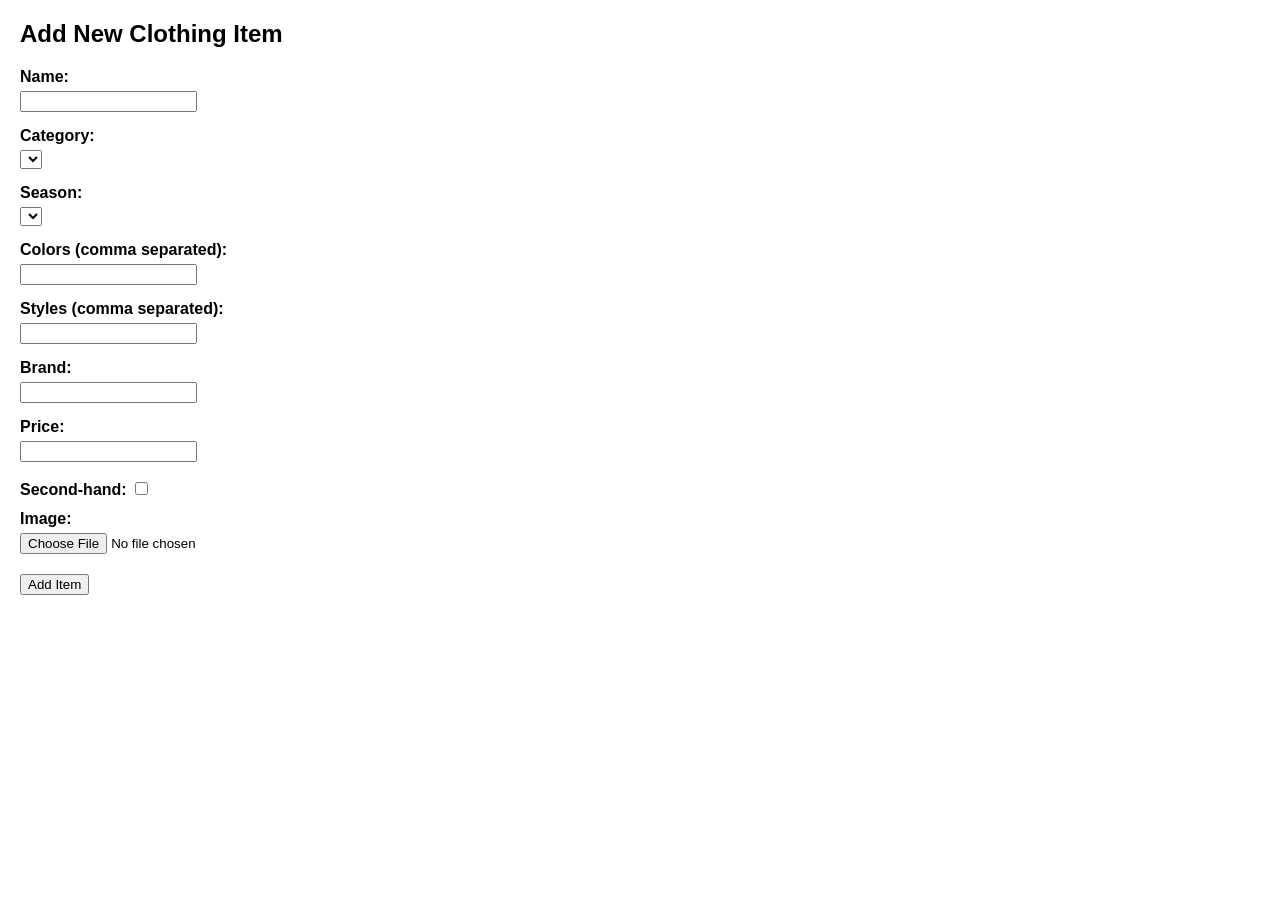
==== frontend/add_item.html @ 3f0be3c2 "refactoring of frontend, outfit functions" ====
<!-- <form id="add-item-form">
    <label>Category:</label>
    <select name="category" required></select><br><br>

    <label>Season:</label>
    <select name="season"></select><br><br>

    <label>Colors:</label>
    <input type="text" name="colors" placeholder="Comma-separated"><br><br>

    <button type="submit">Add Item</button>
</form>

<script>
async function populateForm() {
    const resp = await fetch("/allowed_values");
    const data = await resp.json();

    // Populate categories
    const categorySelect = document.querySelector("select[name='category']");
    data.categories.forEach(c => {
        const option = document.createElement("option");
        option.value = c;
        option.textContent = c;
        categorySelect.appendChild(option);
    });

    // Populate seasons
    const seasonSelect = document.querySelector("select[name='season']");
    data.seasons.forEach(s => {
        const option = document.createElement("option");
        option.value = s;
        option.textContent = s;
        seasonSelect.appendChild(option);
    });
}

populateForm();
</script> -->

<!DOCTYPE html>
<html lang="en">
<head>
    <meta charset="UTF-8">
    <title>Add Clothing Item</title>
    <style>
        body { font-family: sans-serif; margin: 20px; }
        label { font-weight: bold; }
        .filter-group label { margin-right: 10px; }
        input, select, button { margin-top: 5px; margin-bottom: 15px; }
    </style>
</head>
<body>

<h2>Add New Clothing Item</h2>

<form id="add-item-form">
    <label>Name:</label><br>
    <input type="text" name="name" required><br>

    <label>Category:</label><br>
    <select name="category" required></select><br>

    <label>Season:</label><br>
    <select name="season"></select><br>

    <label>Colors (comma separated):</label><br>
    <input type="text" name="colors"><br>

    <label>Styles (comma separated):</label><br>
    <input type="text" name="styles"><br>

    <label>Brand:</label><br>
    <input type="text" name="brand"><br>

    <label>Price:</label><br>
    <input type="number" name="price" step="0.01"><br>

    <label>Second-hand:</label>
    <input type="checkbox" name="second_hand"><br>

    <label>Image:</label><br>
    <input type="file" name="image"><br>

    <button type="submit">Add Item</button>
</form>

<script>
async function populateForm() {
    // Fetch allowed values from backend
    const resp = await fetch("/allowed_values");
    const data = await resp.json();

    const categorySelect = document.querySelector("select[name='category']");
    data.categories.forEach(c => {
        const option = document.createElement("option");
        option.value = c;
        option.textContent = c;
        categorySelect.appendChild(option);
    });

    const seasonSelect = document.querySelector("select[name='season']");
    data.seasons.forEach(s => {
        const option = document.createElement("option");
        option.value = s;
        option.textContent = s;
        seasonSelect.appendChild(option);
    });
}

populateForm();

// Handle form submission
document.getElementById("add-item-form").addEventListener("submit", async (e) => {
    e.preventDefault();

    const form = e.target;
    const formData = new FormData(form);

    // Handle optional fields
    const colors = formData.get("colors") ? formData.get("colors").split(",").map(c => c.trim()) : [];
    const styles = formData.get("styles") ? formData.get("styles").split(",").map(s => s.trim()) : [];

    // Handle image upload separately
    let image_filename = null;
    if (formData.get("image") && formData.get("image").size > 0) {
        const imageData = new FormData();
        imageData.append("file", formData.get("image"));

        const uploadResp = await fetch("/upload_image", { // create this endpoint
            method: "POST",
            body: imageData
        });
        if (uploadResp.ok) {
            const uploadData = await uploadResp.json();
            image_filename = uploadData.filename;
        } else {
            alert("Image upload failed");
            return;
        }
    }

    // Prepare JSON payload for your API
    const payload = {
        name: formData.get("name"),
        category: formData.get("category"),
        season: formData.get("season") || null,
        colors: colors,
        style: styles,
        brand: formData.get("brand") || null,
        price: formData.get("price") ? parseFloat(formData.get("price")) : null,
        second_hand: formData.get("second_hand") ? true : false,
        image_filename: image_filename
    };

    const response = await fetch("/create_clothing_item", {
        method: "POST",
        headers: { "Content-Type": "application/json" },
        body: JSON.stringify(payload)
    });

    if (response.ok) {
        const newItem = await response.json();
        alert(`Created item: ${newItem.name}`);
        form.reset();
    } else {
        const error = await response.json();
        alert("Error: " + JSON.stringify(error));
    }
});
</script>

</body>
</html>
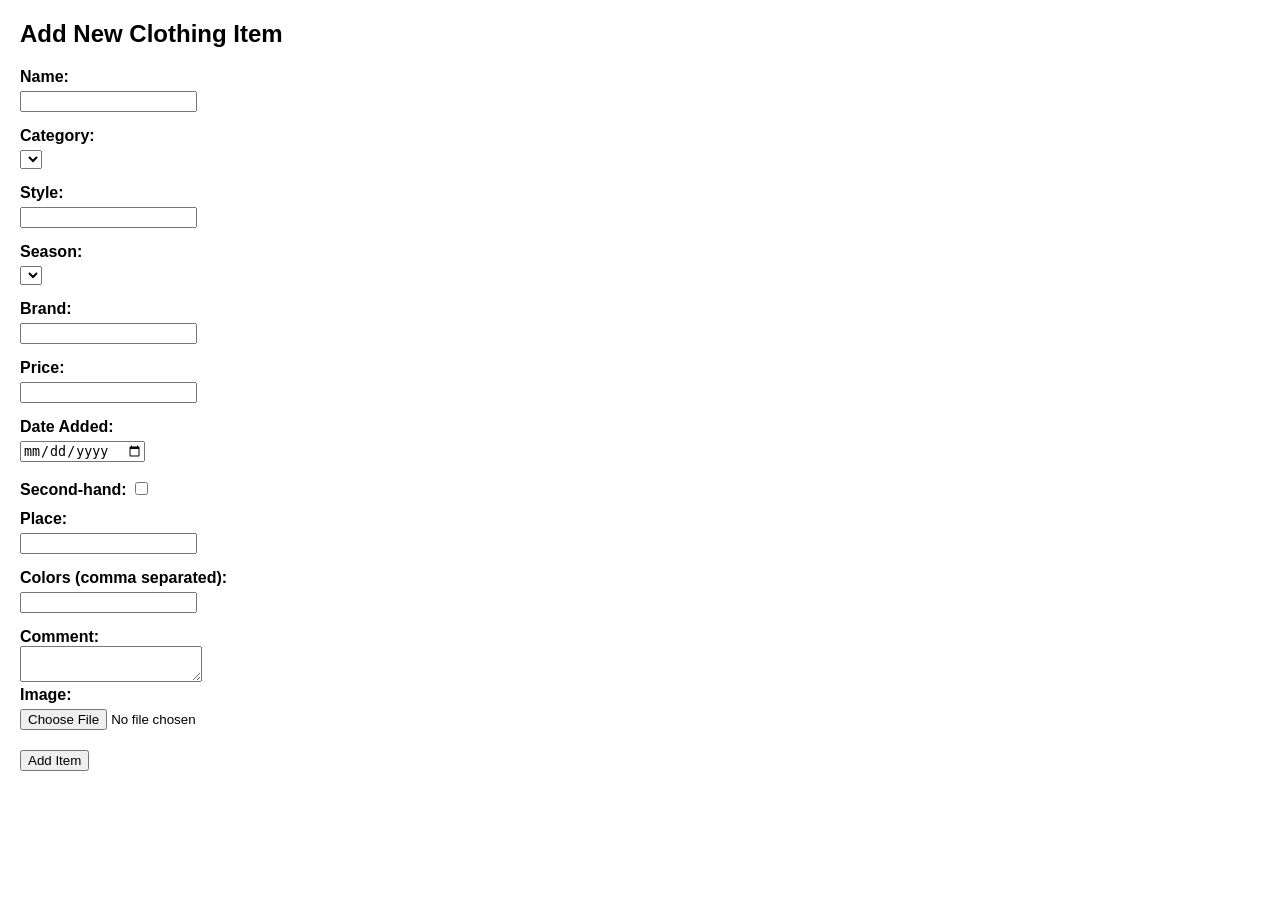
==== commit 03892d3d: "refactoring frontend" ====
--- a/frontend/add_item.html
+++ b/frontend/add_item.html
@@ -56,19 +56,16 @@
 
 <form id="add-item-form">
     <label>Name:</label><br>
-    <input type="text" name="name" required><br>
+    <input type="text" name="name"><br>
 
     <label>Category:</label><br>
-    <select name="category" required></select><br>
+    <select name="category"></select><br>
+
+    <label>Style:</label><br>
+    <input type="text" name="style"><br>
 
     <label>Season:</label><br>
     <select name="season"></select><br>
-
-    <label>Colors (comma separated):</label><br>
-    <input type="text" name="colors"><br>
-
-    <label>Styles (comma separated):</label><br>
-    <input type="text" name="styles"><br>
 
     <label>Brand:</label><br>
     <input type="text" name="brand"><br>
@@ -76,8 +73,20 @@
     <label>Price:</label><br>
     <input type="number" name="price" step="0.01"><br>
 
+    <label>Date Added:</label><br>
+    <input type="date" name="date_added"><br>
+
     <label>Second-hand:</label>
     <input type="checkbox" name="second_hand"><br>
+
+    <label>Place:</label><br>
+    <input type="text" name="place"><br>
+
+    <label>Colors (comma separated):</label><br>
+    <input type="text" name="colors"><br>
+
+    <label>Comment:</label><br>
+    <textarea name="comment"></textarea><br>
 
     <label>Image:</label><br>
     <input type="file" name="image"><br>
@@ -119,7 +128,10 @@
 
     // Handle optional fields
     const colors = formData.get("colors") ? formData.get("colors").split(",").map(c => c.trim()) : [];
-    const styles = formData.get("styles") ? formData.get("styles").split(",").map(s => s.trim()) : [];
+    const styles = formData.get("style")
+    ? formData.get("style").split(",").map(s => s.trim())
+    : [];
+    // const styles = formData.get("styles") ? formData.get("styles").split(",").map(s => s.trim()) : [];
 
     // Handle image upload separately
     let image_filename = null;
@@ -146,7 +158,7 @@
         category: formData.get("category"),
         season: formData.get("season") || null,
         colors: colors,
-        style: styles,
+        style: styles.length ? styles : null,
         brand: formData.get("brand") || null,
         price: formData.get("price") ? parseFloat(formData.get("price")) : null,
         second_hand: formData.get("second_hand") ? true : false,
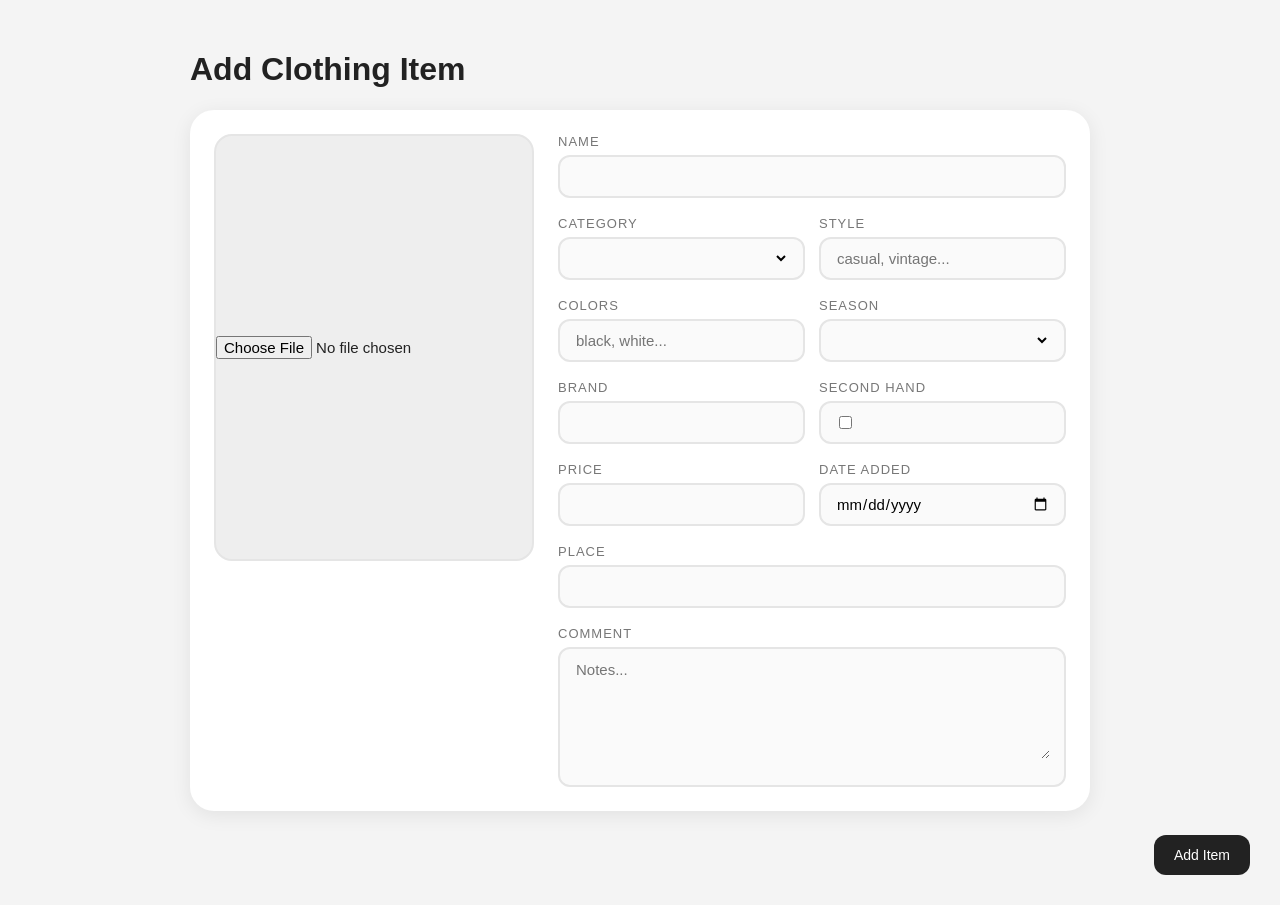
==== commit 5fd78085: "common style for html individual item" ====
--- a/frontend/add_item.html
+++ b/frontend/add_item.html
@@ -1,184 +1,427 @@
-<!-- <form id="add-item-form">
-    <label>Category:</label>
-    <select name="category" required></select><br><br>
-
-    <label>Season:</label>
-    <select name="season"></select><br><br>
-
-    <label>Colors:</label>
-    <input type="text" name="colors" placeholder="Comma-separated"><br><br>
-
-    <button type="submit">Add Item</button>
-</form>
-
-<script>
-async function populateForm() {
-    const resp = await fetch("/allowed_values");
-    const data = await resp.json();
-
-    // Populate categories
-    const categorySelect = document.querySelector("select[name='category']");
-    data.categories.forEach(c => {
-        const option = document.createElement("option");
-        option.value = c;
-        option.textContent = c;
-        categorySelect.appendChild(option);
-    });
-
-    // Populate seasons
-    const seasonSelect = document.querySelector("select[name='season']");
-    data.seasons.forEach(s => {
-        const option = document.createElement("option");
-        option.value = s;
-        option.textContent = s;
-        seasonSelect.appendChild(option);
-    });
-}
-
-populateForm();
-</script> -->
-
 <!DOCTYPE html>
 <html lang="en">
 <head>
     <meta charset="UTF-8">
+    <meta name="viewport" content="width=device-width, initial-scale=1.0">
+
     <title>Add Clothing Item</title>
+
+    <link rel="stylesheet" href="css/individual_item.css">
+
     <style>
-        body { font-family: sans-serif; margin: 20px; }
-        label { font-weight: bold; }
-        .filter-group label { margin-right: 10px; }
-        input, select, button { margin-top: 5px; margin-bottom: 15px; }
+
+        form {
+            width: 100%;
+        }
+
+        input,
+        textarea,
+        select {
+            width: 100%;
+            border: none;
+            background: transparent;
+            font-size: 15px;
+            outline: none;
+            font-family: inherit;
+        }
+
+        textarea {
+            resize: vertical;
+            min-height: 100px;
+        }
+
+        .upload-box {
+            cursor: pointer;
+        }
+
+        .upload-box input[type="file"] {
+            border: none;
+            background: transparent;
+            cursor: pointer;
+        }
+
+        .submit-row {
+            margin-top: 24px;
+            display: flex;
+            justify-content: flex-end;
+        }
+
+        #save-button {
+            background: #222;
+            color: white;
+            padding: 12px 20px;
+            border-radius: 12px;
+        }
+
+        .page-title {
+            max-width: 900px;
+            margin: auto;
+            margin-bottom: 20px;
+        }
+
     </style>
 </head>
+
 <body>
 
-<h2>Add New Clothing Item</h2>
+<div class="page-title">
+    <h1>Add Clothing Item</h1>
+</div>
 
 <form id="add-item-form">
-    <label>Name:</label><br>
-    <input type="text" name="name"><br>
-
-    <label>Category:</label><br>
-    <select name="category"></select><br>
-
-    <label>Style:</label><br>
-    <input type="text" name="style"><br>
-
-    <label>Season:</label><br>
-    <select name="season"></select><br>
-
-    <label>Brand:</label><br>
-    <input type="text" name="brand"><br>
-
-    <label>Price:</label><br>
-    <input type="number" name="price" step="0.01"><br>
-
-    <label>Date Added:</label><br>
-    <input type="date" name="date_added"><br>
-
-    <label>Second-hand:</label>
-    <input type="checkbox" name="second_hand"><br>
-
-    <label>Place:</label><br>
-    <input type="text" name="place"><br>
-
-    <label>Colors (comma separated):</label><br>
-    <input type="text" name="colors"><br>
-
-    <label>Comment:</label><br>
-    <textarea name="comment"></textarea><br>
-
-    <label>Image:</label><br>
-    <input type="file" name="image"><br>
-
-    <button type="submit">Add Item</button>
+
+    <div class="item-card">
+
+        <!-- LEFT SIDE -->
+        <div class="image-box upload-box">
+
+            <input type="file" name="image" accept="image/*">
+
+        </div>
+
+        <!-- RIGHT SIDE -->
+        <div class="details">
+
+            <!-- NAME -->
+            <div class="field">
+                <div class="field-label">Name</div>
+
+                <div class="field-value">
+                    <input type="text" name="name">
+                </div>
+            </div>
+
+            <!-- CATEGORY + STYLE -->
+            <div class="two-columns">
+
+                <div class="field">
+                    <div class="field-label">Category</div>
+
+                    <div class="field-value">
+                        <select name="category"></select>
+                    </div>
+                </div>
+
+                <div class="field">
+                    <div class="field-label">Style</div>
+
+                    <div class="field-value">
+                        <input
+                            type="text"
+                            name="style"
+                            placeholder="casual, vintage..."
+                        >
+                    </div>
+                </div>
+
+            </div>
+
+            <!-- COLORS + SEASON -->
+            <div class="two-columns">
+
+                <div class="field">
+                    <div class="field-label">Colors</div>
+
+                    <div class="field-value">
+                        <input
+                            type="text"
+                            name="colors"
+                            placeholder="black, white..."
+                        >
+                    </div>
+                </div>
+
+                <div class="field">
+                    <div class="field-label">Season</div>
+
+                    <div class="field-value">
+                        <select name="season"></select>
+                    </div>
+                </div>
+
+            </div>
+
+            <!-- BRAND + SECOND HAND -->
+            <div class="two-columns">
+
+                <div class="field">
+                    <div class="field-label">Brand</div>
+
+                    <div class="field-value">
+                        <input type="text" name="brand">
+                    </div>
+                </div>
+
+                <div class="field">
+                    <div class="field-label">Second Hand</div>
+
+                    <div class="field-value">
+                        <input
+                            type="checkbox"
+                            name="second_hand"
+                            style="width:auto;"
+                        >
+                    </div>
+                </div>
+
+            </div>
+
+            <!-- PRICE + DATE -->
+            <div class="two-columns">
+
+                <div class="field">
+                    <div class="field-label">Price</div>
+
+                    <div class="field-value">
+                        <input
+                            type="number"
+                            name="price"
+                            step="0.01"
+                        >
+                    </div>
+                </div>
+
+                <div class="field">
+                    <div class="field-label">Date Added</div>
+
+                    <div class="field-value">
+                        <input type="date" name="date_added">
+                    </div>
+                </div>
+
+            </div>
+
+            <!-- PLACE -->
+            <div class="field">
+                <div class="field-label">Place</div>
+
+                <div class="field-value">
+                    <input type="text" name="place">
+                </div>
+            </div>
+
+            <!-- COMMENT -->
+            <div class="field">
+
+                <div class="field-label">Comment</div>
+
+                <div class="field-value comment-box">
+
+                    <textarea
+                        name="comment"
+                        placeholder="Notes..."
+                    ></textarea>
+
+                </div>
+
+            </div>
+
+        </div>
+
+    </div>
+
+    <div class="submit-row">
+        <button type="submit" id="save-button">
+            Add Item
+        </button>
+    </div>
+
 </form>
 
 <script>
+
 async function populateForm() {
-    // Fetch allowed values from backend
+
     const resp = await fetch("/allowed_values");
+
     const data = await resp.json();
 
-    const categorySelect = document.querySelector("select[name='category']");
+    const categorySelect =
+        document.querySelector("select[name='category']");
+
+    const emptyCategory =
+        document.createElement("option");
+
+    emptyCategory.value = "";
+    emptyCategory.textContent = "";
+
+    categorySelect.appendChild(emptyCategory);
+
     data.categories.forEach(c => {
-        const option = document.createElement("option");
+
+        const option =
+            document.createElement("option");
+
         option.value = c;
         option.textContent = c;
+
         categorySelect.appendChild(option);
+
     });
 
-    const seasonSelect = document.querySelector("select[name='season']");
+    const seasonSelect =
+        document.querySelector("select[name='season']");
+
+    const emptySeason =
+        document.createElement("option");
+
+    emptySeason.value = "";
+    emptySeason.textContent = "";
+
+    seasonSelect.appendChild(emptySeason);
+
     data.seasons.forEach(s => {
-        const option = document.createElement("option");
+
+        const option =
+            document.createElement("option");
+
         option.value = s;
         option.textContent = s;
+
         seasonSelect.appendChild(option);
+
     });
+
 }
 
 populateForm();
 
-// Handle form submission
-document.getElementById("add-item-form").addEventListener("submit", async (e) => {
+document.getElementById("add-item-form")
+.addEventListener("submit", async (e) => {
+
     e.preventDefault();
 
     const form = e.target;
+
     const formData = new FormData(form);
 
-    // Handle optional fields
-    const colors = formData.get("colors") ? formData.get("colors").split(",").map(c => c.trim()) : [];
-    const styles = formData.get("style")
-    ? formData.get("style").split(",").map(s => s.trim())
-    : [];
-    // const styles = formData.get("styles") ? formData.get("styles").split(",").map(s => s.trim()) : [];
-
-    // Handle image upload separately
+    const colors =
+        formData.get("colors")
+            ? formData.get("colors")
+                .split(",")
+                .map(c => c.trim())
+            : [];
+
+    const styles =
+        formData.get("style")
+            ? formData.get("style")
+                .split(",")
+                .map(s => s.trim())
+            : [];
+
     let image_filename = null;
-    if (formData.get("image") && formData.get("image").size > 0) {
+
+    if (
+        formData.get("image")
+        && formData.get("image").size > 0
+    ) {
+
         const imageData = new FormData();
-        imageData.append("file", formData.get("image"));
-
-        const uploadResp = await fetch("/upload_image", { // create this endpoint
+
+        imageData.append(
+            "file",
+            formData.get("image")
+        );
+
+        const uploadResp =
+            await fetch("/upload_image", {
+                method: "POST",
+                body: imageData
+            });
+
+        if (uploadResp.ok) {
+
+            const uploadData =
+                await uploadResp.json();
+
+            image_filename =
+                uploadData.filename;
+
+        } else {
+
+            alert("Image upload failed");
+
+            return;
+        }
+    }
+
+    const payload = {
+
+        name: formData.get("name"),
+
+        category: formData.get("category"),
+
+        season:
+            formData.get("season") || null,
+
+        colors: colors,
+
+        style:
+            styles.length
+                ? styles
+                : null,
+
+        brand:
+            formData.get("brand") || null,
+
+        price:
+            formData.get("price")
+                ? parseFloat(formData.get("price"))
+                : null,
+
+        second_hand:
+            formData.get("second_hand")
+                ? true
+                : false,
+
+        place:
+            formData.get("place") || null,
+
+        comment:
+            formData.get("comment") || null,
+
+        date_added:
+            formData.get("date_added") || null,
+
+        image_filename:
+            image_filename
+
+    };
+
+    const response =
+        await fetch("/create_clothing_item", {
+
             method: "POST",
-            body: imageData
+
+            headers: {
+                "Content-Type": "application/json"
+            },
+
+            body: JSON.stringify(payload)
+
         });
-        if (uploadResp.ok) {
-            const uploadData = await uploadResp.json();
-            image_filename = uploadData.filename;
-        } else {
-            alert("Image upload failed");
-            return;
-        }
+
+    if (response.ok) {
+
+        const newItem =
+            await response.json();
+
+        alert(`Created item: ${newItem.name}`);
+
+        form.reset();
+
+    } else {
+
+        const error =
+            await response.json();
+
+        alert(
+            "Error: "
+            + JSON.stringify(error)
+        );
+
     }
 
-    // Prepare JSON payload for your API
-    const payload = {
-        name: formData.get("name"),
-        category: formData.get("category"),
-        season: formData.get("season") || null,
-        colors: colors,
-        style: styles.length ? styles : null,
-        brand: formData.get("brand") || null,
-        price: formData.get("price") ? parseFloat(formData.get("price")) : null,
-        second_hand: formData.get("second_hand") ? true : false,
-        image_filename: image_filename
-    };
-
-    const response = await fetch("/create_clothing_item", {
-        method: "POST",
-        headers: { "Content-Type": "application/json" },
-        body: JSON.stringify(payload)
-    });
-
-    if (response.ok) {
-        const newItem = await response.json();
-        alert(`Created item: ${newItem.name}`);
-        form.reset();
-    } else {
-        const error = await response.json();
-        alert("Error: " + JSON.stringify(error));
-    }
 });
 </script>
 
--- a/frontend/css/individual_item.css
+++ b/frontend/css/individual_item.css
@@ -0,0 +1,152 @@
+* {
+    box-sizing: border-box;
+}
+
+body {
+    margin: 0;
+    padding: 30px;
+    font-family: Arial, sans-serif;
+    background: #f4f4f4;
+    color: #222;
+}
+
+.top-buttons {
+    display: flex;
+    gap: 10px;
+    margin-bottom: 20px;
+}
+
+button {
+    padding: 10px 16px;
+    border: none;
+    border-radius: 10px;
+    cursor: pointer;
+    font-size: 14px;
+    transition: 0.2s;
+}
+
+button:hover {
+    transform: translateY(-1px);
+}
+
+#back-button {
+    background: white;
+    border: 1px solid #ddd;
+}
+
+#edit-button {
+    background: #222;
+    color: white;
+}
+
+#delete-item-button {
+    background: #c62828;
+    color: white;
+}
+
+.item-card {
+    width: 100%;
+    max-width: 900px;
+    margin: auto;
+    background: white;
+    border-radius: 24px;
+    padding: 24px;
+    box-shadow: 0 4px 20px rgba(0,0,0,0.08);
+
+    display: grid;
+    grid-template-columns: 320px 1fr;
+    gap: 24px;
+}
+
+.image-box {
+    width: 100%;
+    aspect-ratio: 3 / 4;
+    border-radius: 18px;
+    background: #eee;
+    overflow: hidden;
+    border: 2px solid #e5e5e5;
+
+    display: flex;
+    align-items: center;
+    justify-content: center;
+
+    padding: 0px;
+}
+
+.image-box img {
+    width: 100%;
+    height: 100%;
+    object-fit: contain;
+    background: #f5f5f5;
+}
+
+.placeholder {
+    color: #999;
+    font-size: 18px;
+}
+
+.details {
+    display: flex;
+    flex-direction: column;
+    gap: 18px;
+}
+
+.field {
+    display: flex;
+    flex-direction: column;
+    gap: 6px;
+}
+
+.field-label {
+    font-size: 13px;
+    color: #777;
+    text-transform: uppercase;
+    letter-spacing: 1px;
+}
+
+.field-value {
+    min-height: 42px;
+    border: 2px solid #e5e5e5;
+    border-radius: 12px;
+    padding: 10px 14px;
+    background: #fafafa;
+
+    display: flex;
+    align-items: center;
+}
+
+.two-columns {
+    display: grid;
+    grid-template-columns: 1fr 1fr;
+    gap: 14px;
+}
+
+.comment-box {
+    min-height: 140px;
+    align-items: flex-start;
+    white-space: pre-wrap;
+}
+
+.appearances {
+    margin-top: 30px;
+    max-width: 900px;
+    margin-inline: auto;
+    background: white;
+    border-radius: 24px;
+    padding: 24px;
+    box-shadow: 0 4px 20px rgba(0,0,0,0.08);
+}
+
+ul {
+    margin-top: 8px;
+}
+
+@media (max-width: 760px) {
+    .item-card {
+        grid-template-columns: 1fr;
+    }
+
+    .two-columns {
+        grid-template-columns: 1fr;
+    }
+}
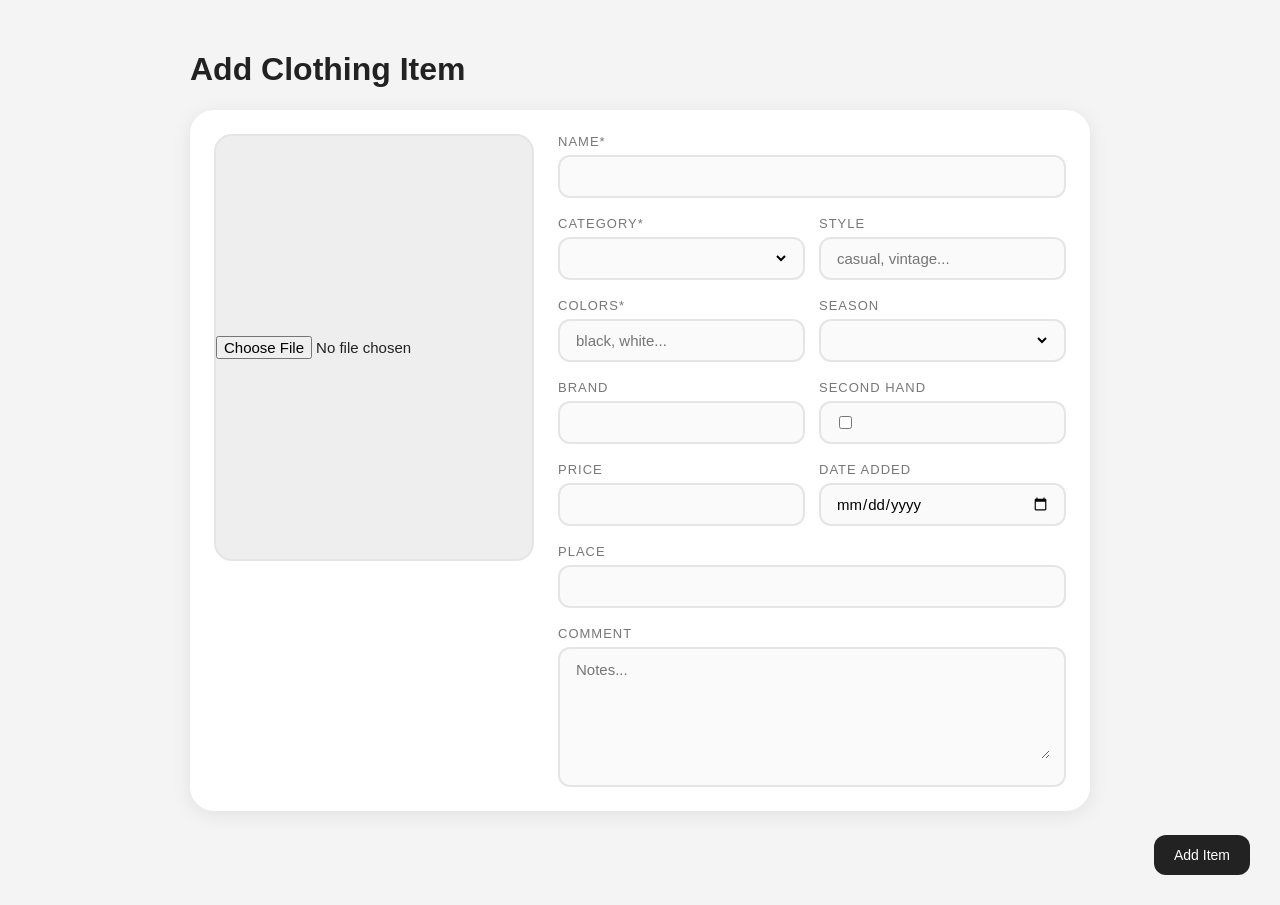
==== commit b6e0d1c9: "frontend for lookbooks" ====
--- a/frontend/add_item.html
+++ b/frontend/add_item.html
@@ -84,7 +84,7 @@
 
             <!-- NAME -->
             <div class="field">
-                <div class="field-label">Name</div>
+                <div class="field-label">Name*</div>
 
                 <div class="field-value">
                     <input type="text" name="name">
@@ -95,7 +95,7 @@
             <div class="two-columns">
 
                 <div class="field">
-                    <div class="field-label">Category</div>
+                    <div class="field-label">Category*</div>
 
                     <div class="field-value">
                         <select name="category"></select>
@@ -120,7 +120,7 @@
             <div class="two-columns">
 
                 <div class="field">
-                    <div class="field-label">Colors</div>
+                    <div class="field-label">Colors*</div>
 
                     <div class="field-value">
                         <input
